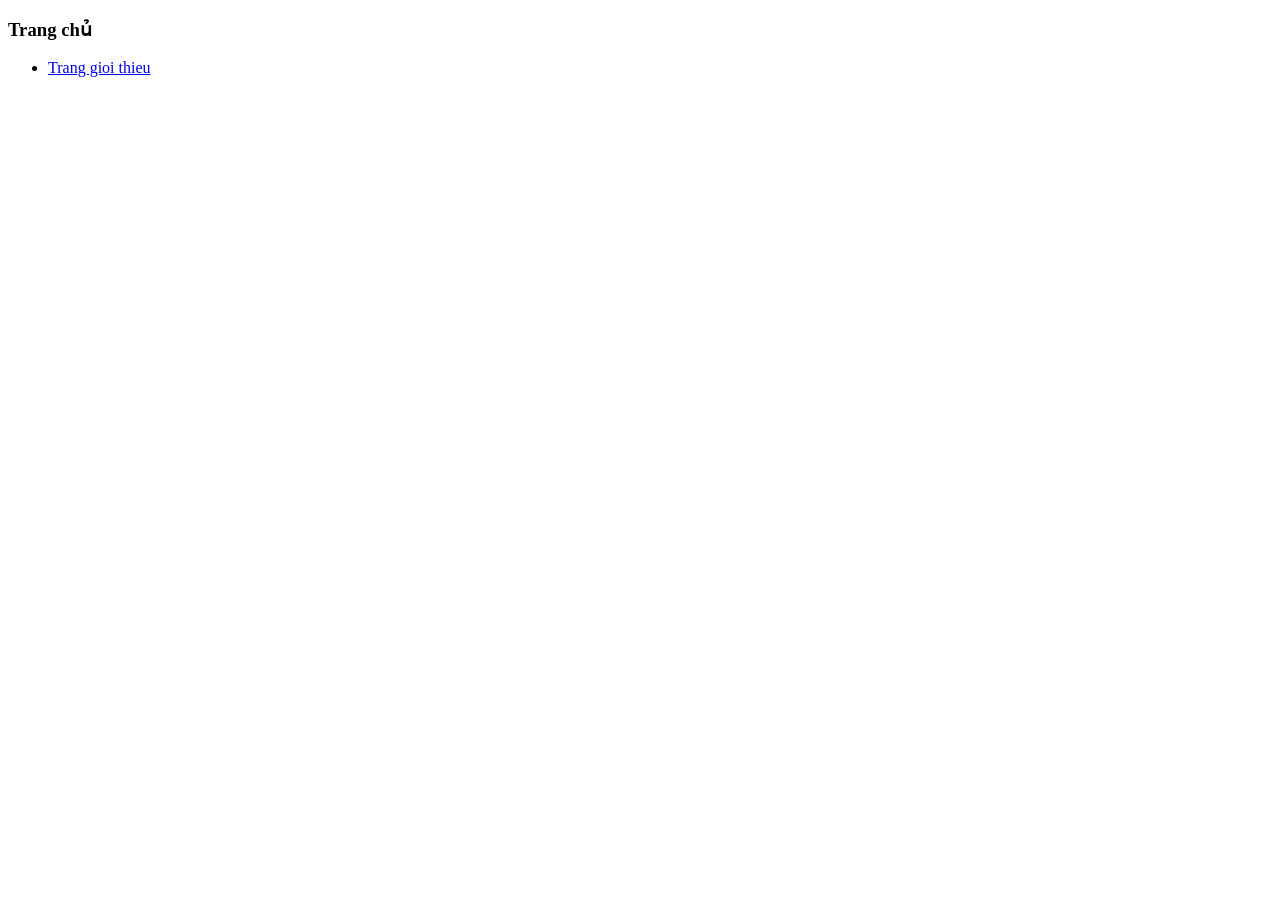
==== index.html @ a96885e8 "Create project structure" ====
<!DOCTYPE html>
<html>
	<head>
		<title>Thiết kế web bằng HTML, CSS, JS</title>
		<meta charset = "utf-8">
	</head>
	<body>
		<h3>Trang chủ</h3>
		<ul>
			<li>
				<a href = "html/gioi-thieu.html">Trang gioi thieu</a>
			</li>
		</ul>
	</body>
</html>
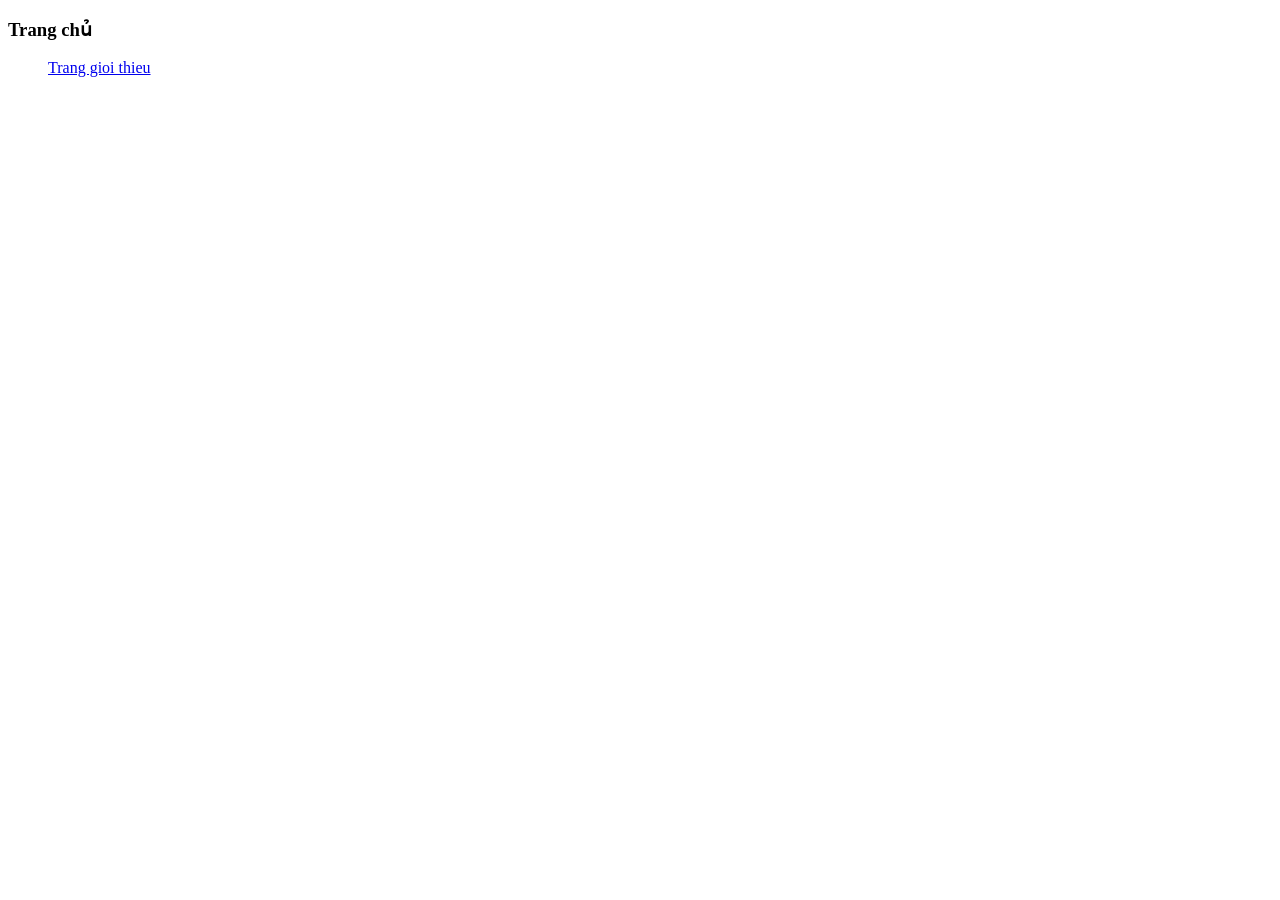
==== commit 619f3e48: "Adding CSS" ====
--- a/index.html
+++ b/index.html
@@ -6,7 +6,9 @@
 	</head>
 	<body>
 		<h3>Trang chủ</h3>
-		<ul>
+		
+
+		<ul style = "list-style-type: none">
 			<li>
 				<a href = "html/gioi-thieu.html">Trang gioi thieu</a>
 			</li>
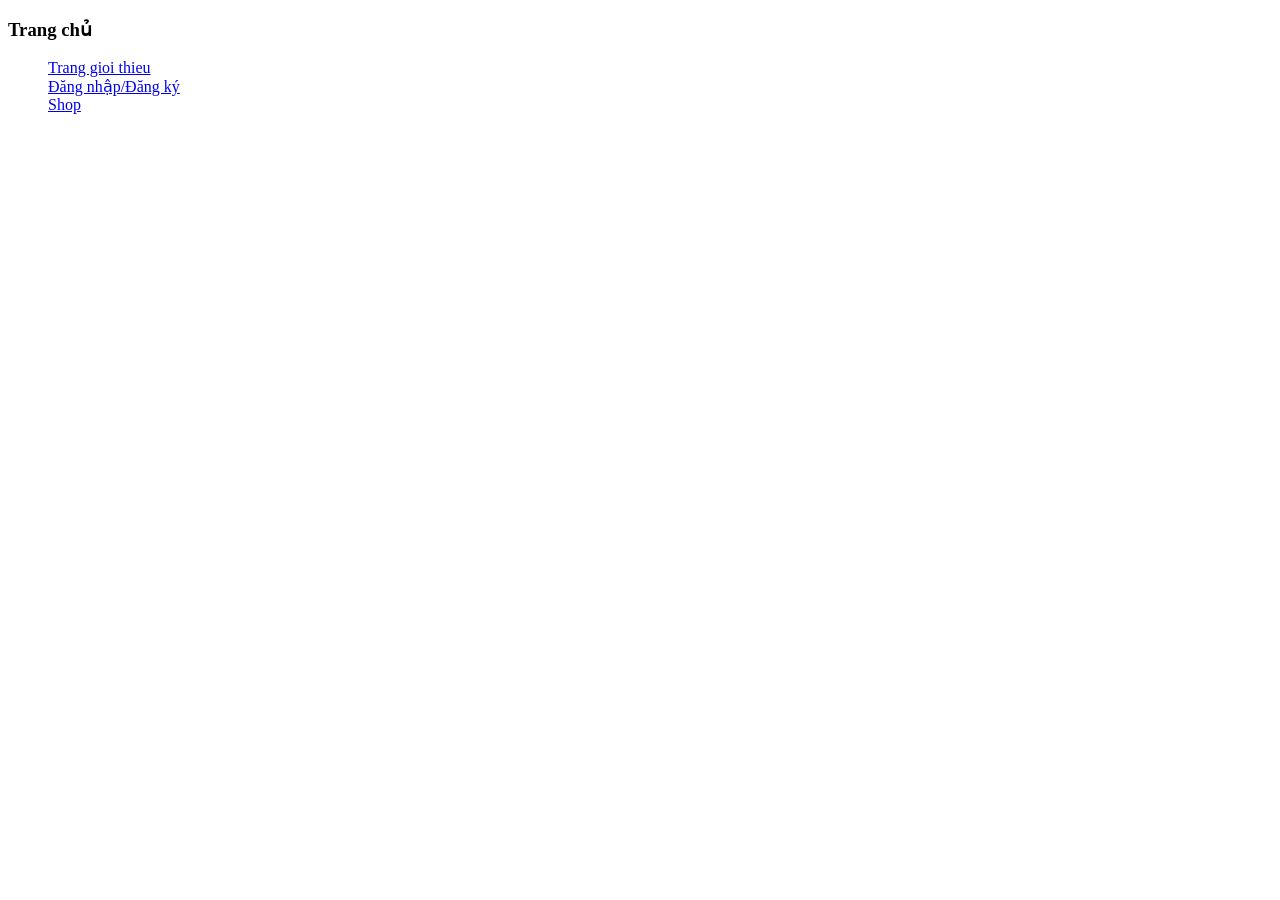
==== commit 6418451a: "Minor changes" ====
--- a/index.html
+++ b/index.html
@@ -10,7 +10,9 @@
 
 		<ul style = "list-style-type: none">
 			<li>
-				<a href = "html/gioi-thieu.html">Trang gioi thieu</a>
+				<a href = "html/gioi-thieu.html">Trang gioi thieu</a><br>
+				<a href = "html/Register-Login.html">Đăng nhập/Đăng ký</a><br>
+				<a href = "html/san_pham.html">Shop</a>
 			</li>
 		</ul>
 	</body>
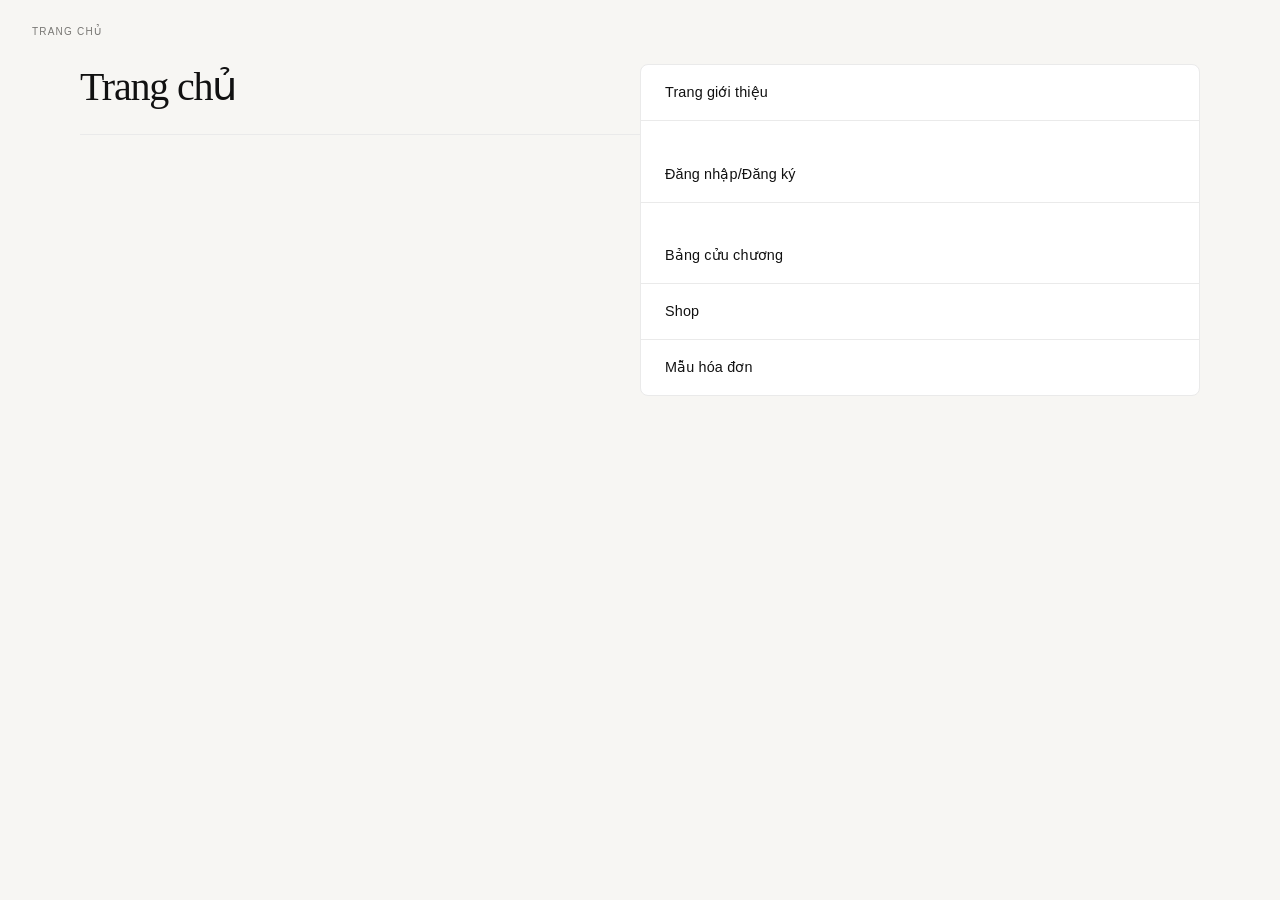
==== commit c1f59dcd: "Add the remaining features" ====
--- a/index.html
+++ b/index.html
@@ -3,6 +3,7 @@
 	<head>
 		<title>Thiết kế web bằng HTML, CSS, JS</title>
 		<meta charset = "utf-8">
+		<link rel = "stylesheet" href = "css/trang-chu.css">
 	</head>
 	<body>
 		<h3>Trang chủ</h3>
@@ -10,9 +11,11 @@
 
 		<ul style = "list-style-type: none">
 			<li>
-				<a href = "html/gioi-thieu.html">Trang gioi thieu</a><br>
+				<a href = "html/gioi-thieu.html">Trang giới thiệu</a><br>
 				<a href = "html/Register-Login.html">Đăng nhập/Đăng ký</a><br>
+				<a href = "html/bang-cuu-chuong.html">Bảng cửu chương</a>
 				<a href = "html/san_pham.html">Shop</a>
+				<a href = "html/hoa-don.html">Mẫu hóa đơn</a>
 			</li>
 		</ul>
 	</body>
--- a/css/trang-chu.css
+++ b/css/trang-chu.css
@@ -0,0 +1,163 @@
+/* trang-chu.css — Home / Navigation Page */
+/* Premium Utilitarian Minimalism — Warm Monochrome Palette */
+
+*, *::before, *::after {
+  box-sizing: border-box;
+  margin: 0;
+  padding: 0;
+}
+
+:root {
+  --canvas:       #F7F6F3;
+  --surface:      #FFFFFF;
+  --border:       #EAEAEA;
+  --text-primary: #111111;
+  --text-muted:   #787774;
+  --accent-bg:    #E1F3FE;
+  --accent-text:  #1F6C9F;
+  --font-sans:    'Helvetica Neue', 'SF Pro Display', Arial, sans-serif;
+  --font-serif:   'Georgia', 'Playfair Display', serif;
+  --transition:   200ms cubic-bezier(0.16, 1, 0.3, 1);
+}
+
+html {
+  font-size: 16px;
+  -webkit-font-smoothing: antialiased;
+}
+
+body {
+  background-color: var(--canvas);
+  color: var(--text-primary);
+  font-family: var(--font-sans);
+  line-height: 1.6;
+  min-height: 100vh;
+  display: flex;
+  align-items: flex-start;
+  justify-content: center;
+  padding: 64px 24px;
+}
+
+/* ── Site header label ── */
+body::before {
+  content: "TRANG CHỦ";
+  display: block;
+  position: fixed;
+  top: 24px;
+  left: 32px;
+  font-size: 10px;
+  letter-spacing: 0.12em;
+  color: var(--text-muted);
+  font-family: var(--font-sans);
+}
+
+/* ── Main wrapper ── */
+h3 {
+  font-family: var(--font-serif);
+  font-size: clamp(1.75rem, 4vw, 2.5rem);
+  font-weight: 400;
+  letter-spacing: -0.03em;
+  line-height: 1.15;
+  color: var(--text-primary);
+  margin-bottom: 48px;
+  border-bottom: 1px solid var(--border);
+  padding-bottom: 24px;
+  max-width: 560px;
+  width: 100%;
+}
+
+/* ── Nav list ── */
+ul[style*="list-style-type: none"],
+ul {
+  list-style: none !important;
+  max-width: 560px;
+  width: 100%;
+  display: flex;
+  flex-direction: column;
+  gap: 0;
+}
+
+ul li {
+  display: flex;
+  flex-direction: column;
+  border: 1px solid var(--border);
+  background: var(--surface);
+  border-radius: 8px;
+  overflow: hidden;
+}
+
+ul li a {
+  display: block;
+  padding: 16px 24px;
+  font-size: 0.9rem;
+  color: var(--text-primary);
+  text-decoration: none;
+  letter-spacing: 0.01em;
+  border-bottom: 1px solid var(--border);
+  transition: background var(--transition), padding-left var(--transition);
+  position: relative;
+}
+
+ul li a:last-child {
+  border-bottom: none;
+}
+
+ul li a::before {
+  content: "→";
+  position: absolute;
+  left: 24px;
+  opacity: 0;
+  transform: translateX(-8px);
+  transition: opacity var(--transition), transform var(--transition);
+  color: var(--accent-text);
+}
+
+ul li a:hover {
+  background: var(--canvas);
+  padding-left: 40px;
+}
+
+ul li a:hover::before {
+  opacity: 1;
+  transform: translateX(0);
+}
+
+/* ── Scroll-in animation ── */
+ul li {
+  opacity: 0;
+  transform: translateY(10px);
+  animation: fadeUp 500ms cubic-bezier(0.16, 1, 0.3, 1) forwards;
+}
+
+ul li:nth-child(1) { animation-delay: 80ms; }
+ul li:nth-child(2) { animation-delay: 160ms; }
+ul li:nth-child(3) { animation-delay: 240ms; }
+ul li:nth-child(4) { animation-delay: 320ms; }
+ul li:nth-child(5) { animation-delay: 400ms; }
+
+@keyframes fadeUp {
+  to {
+    opacity: 1;
+    transform: translateY(0);
+  }
+}
+
+/* ── Responsive ── */
+@media (max-width: 600px) {
+  body {
+    padding: 48px 16px;
+  }
+  h3 {
+    font-size: 1.6rem;
+  }
+}
+
+@media (prefers-reduced-motion: reduce) {
+  ul li {
+    animation: none;
+    opacity: 1;
+    transform: none;
+  }
+  ul li a {
+    transition: none;
+  }
+}
